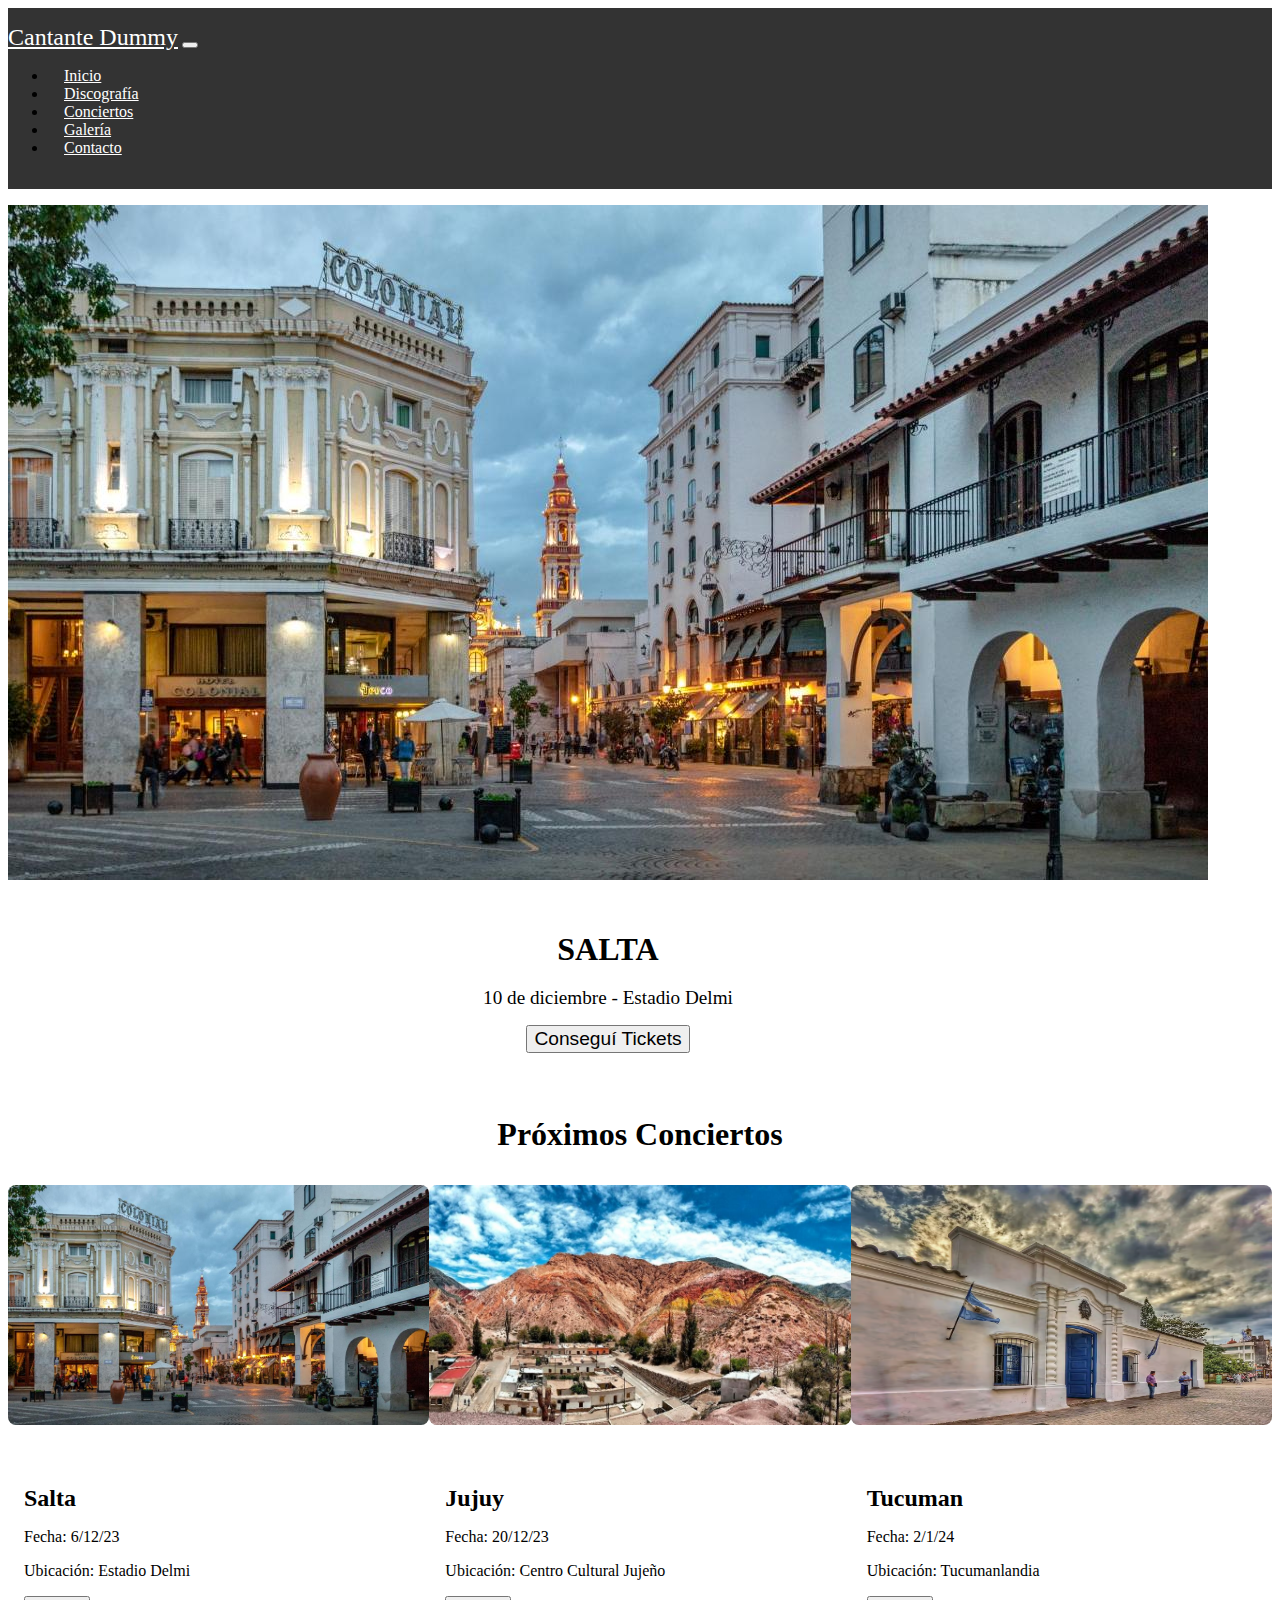
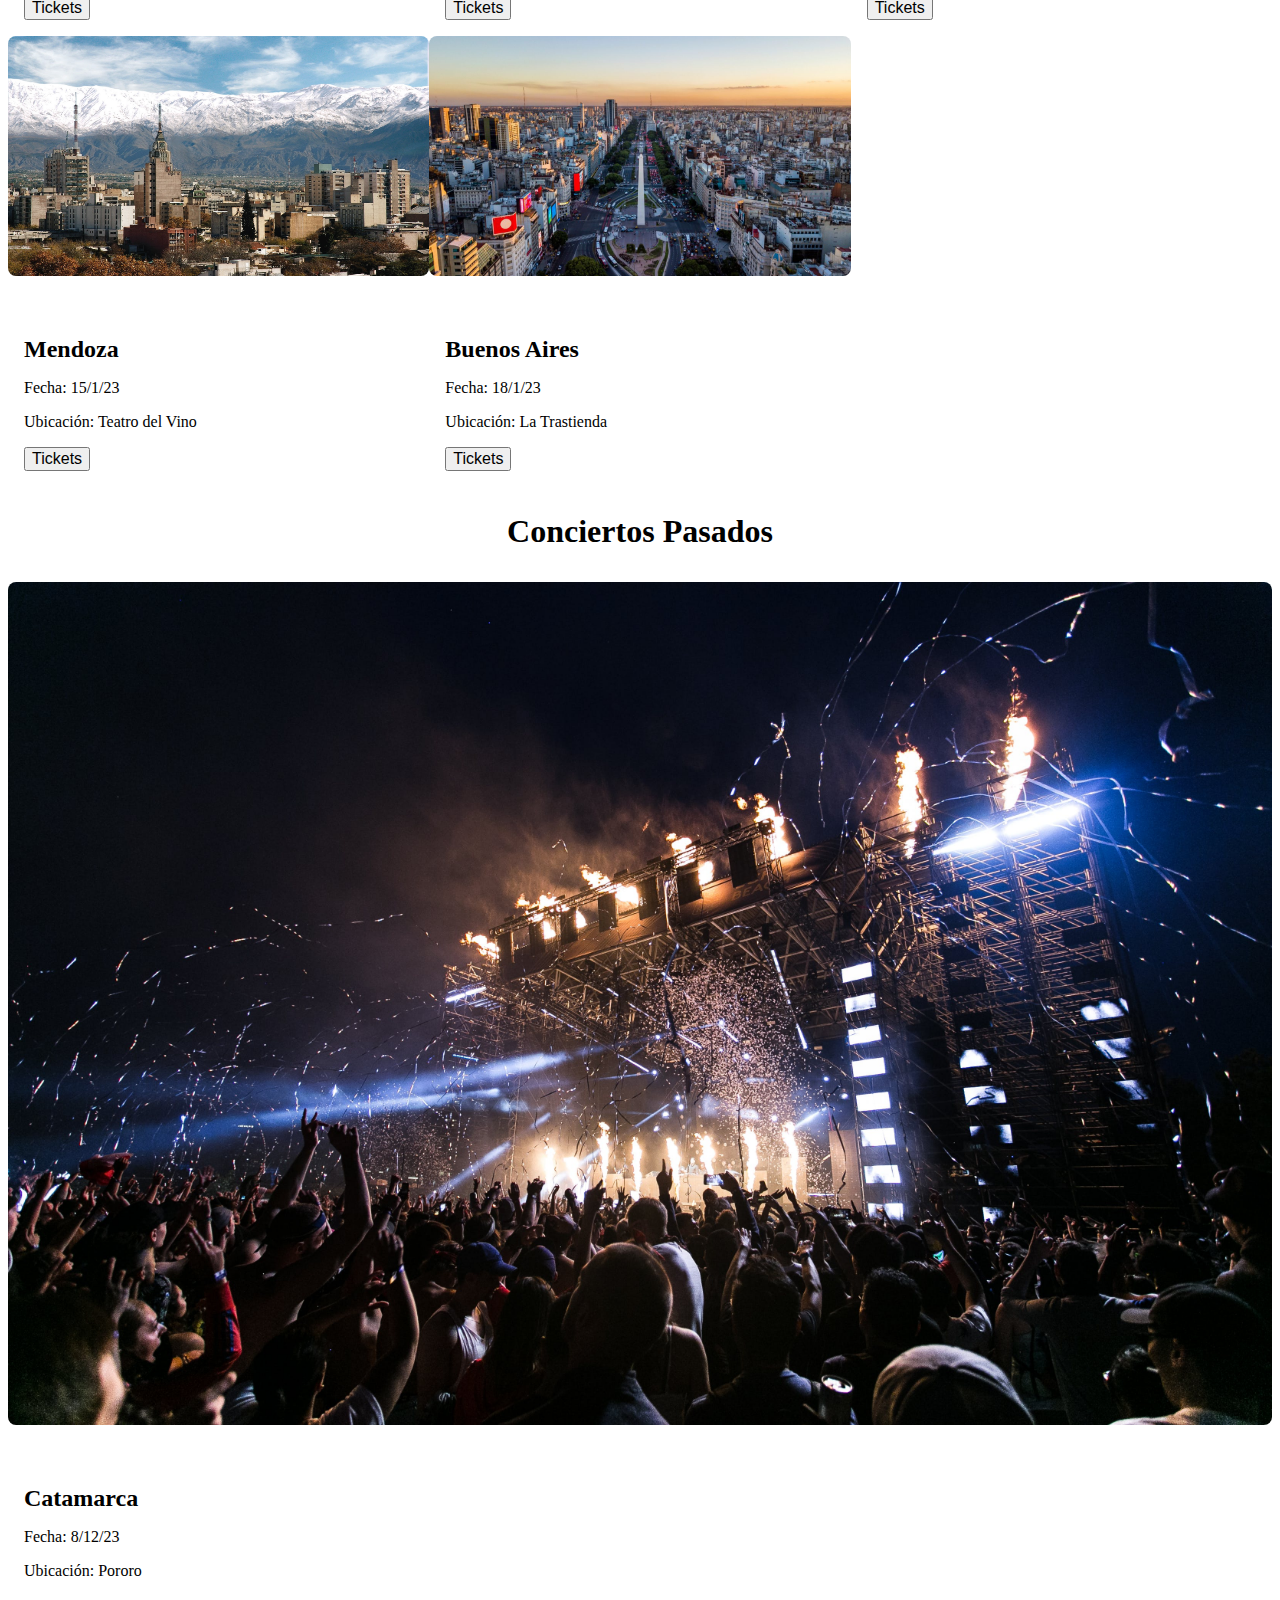
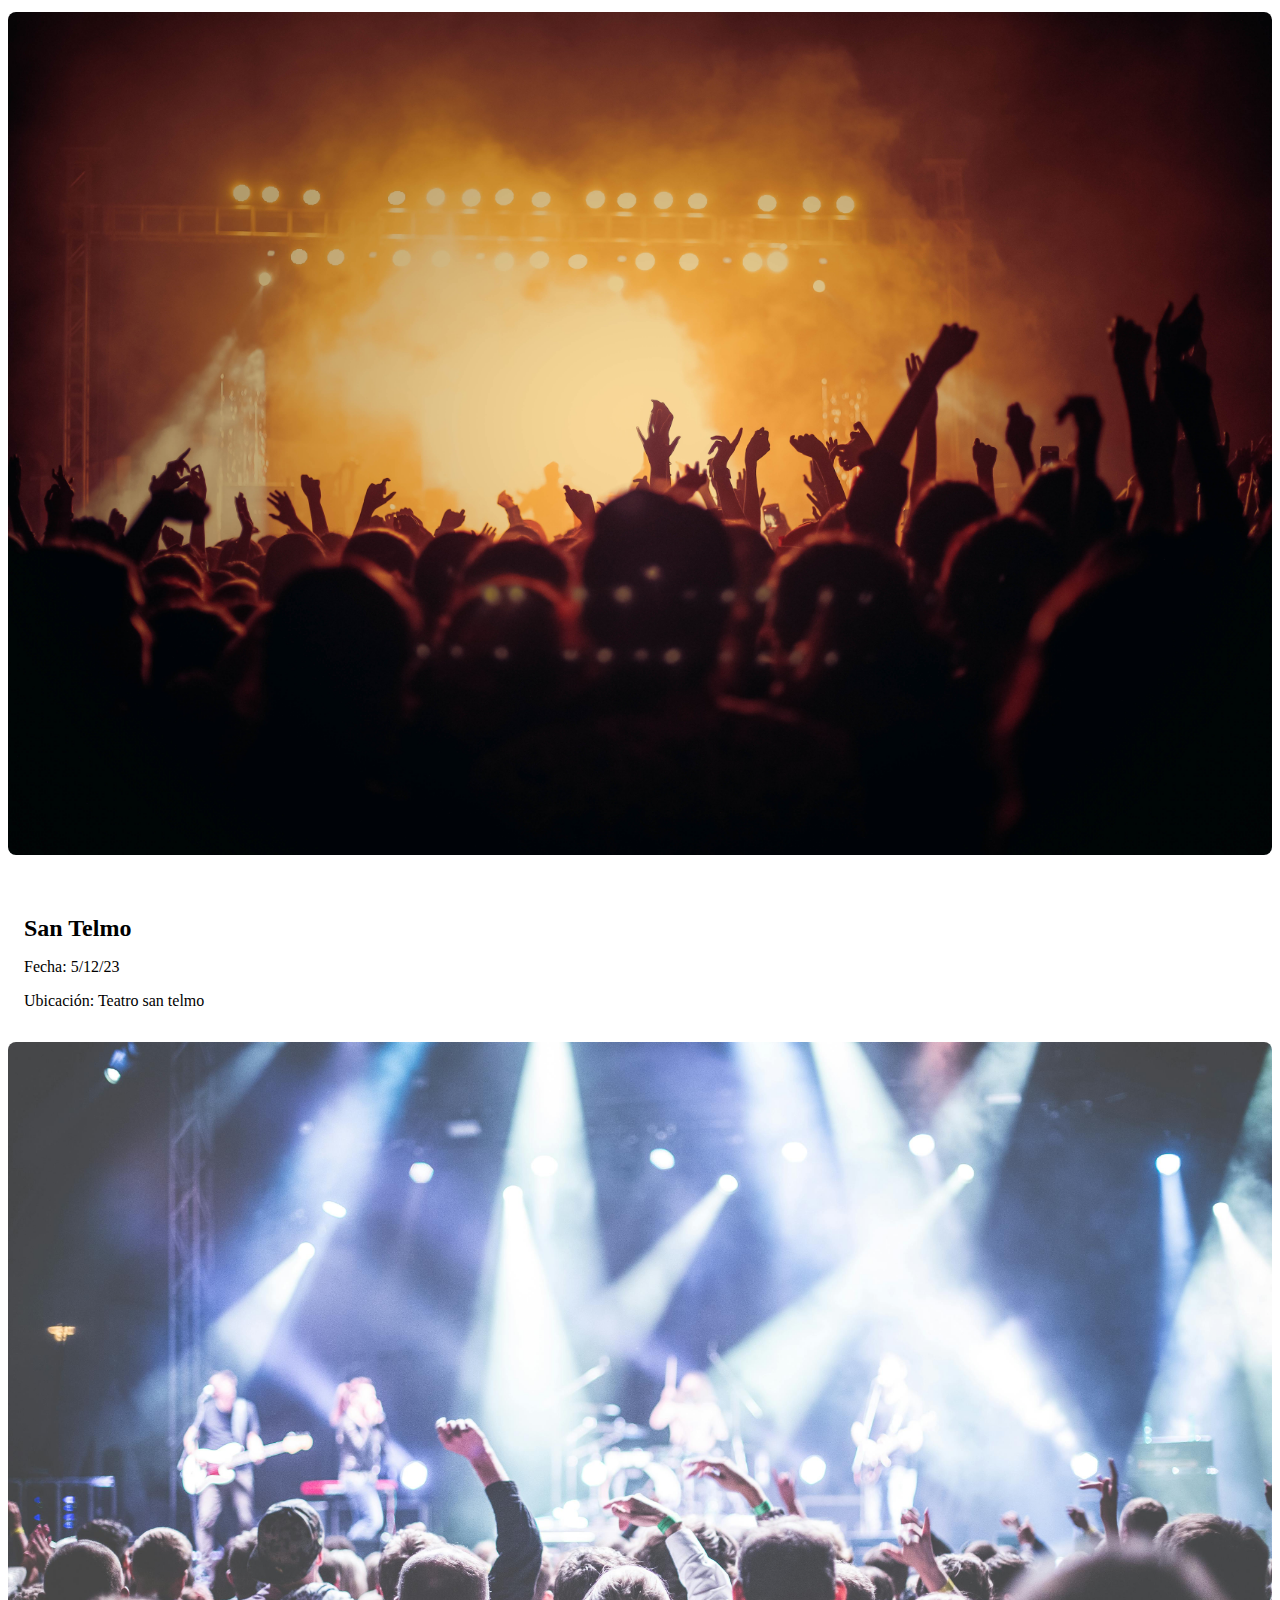
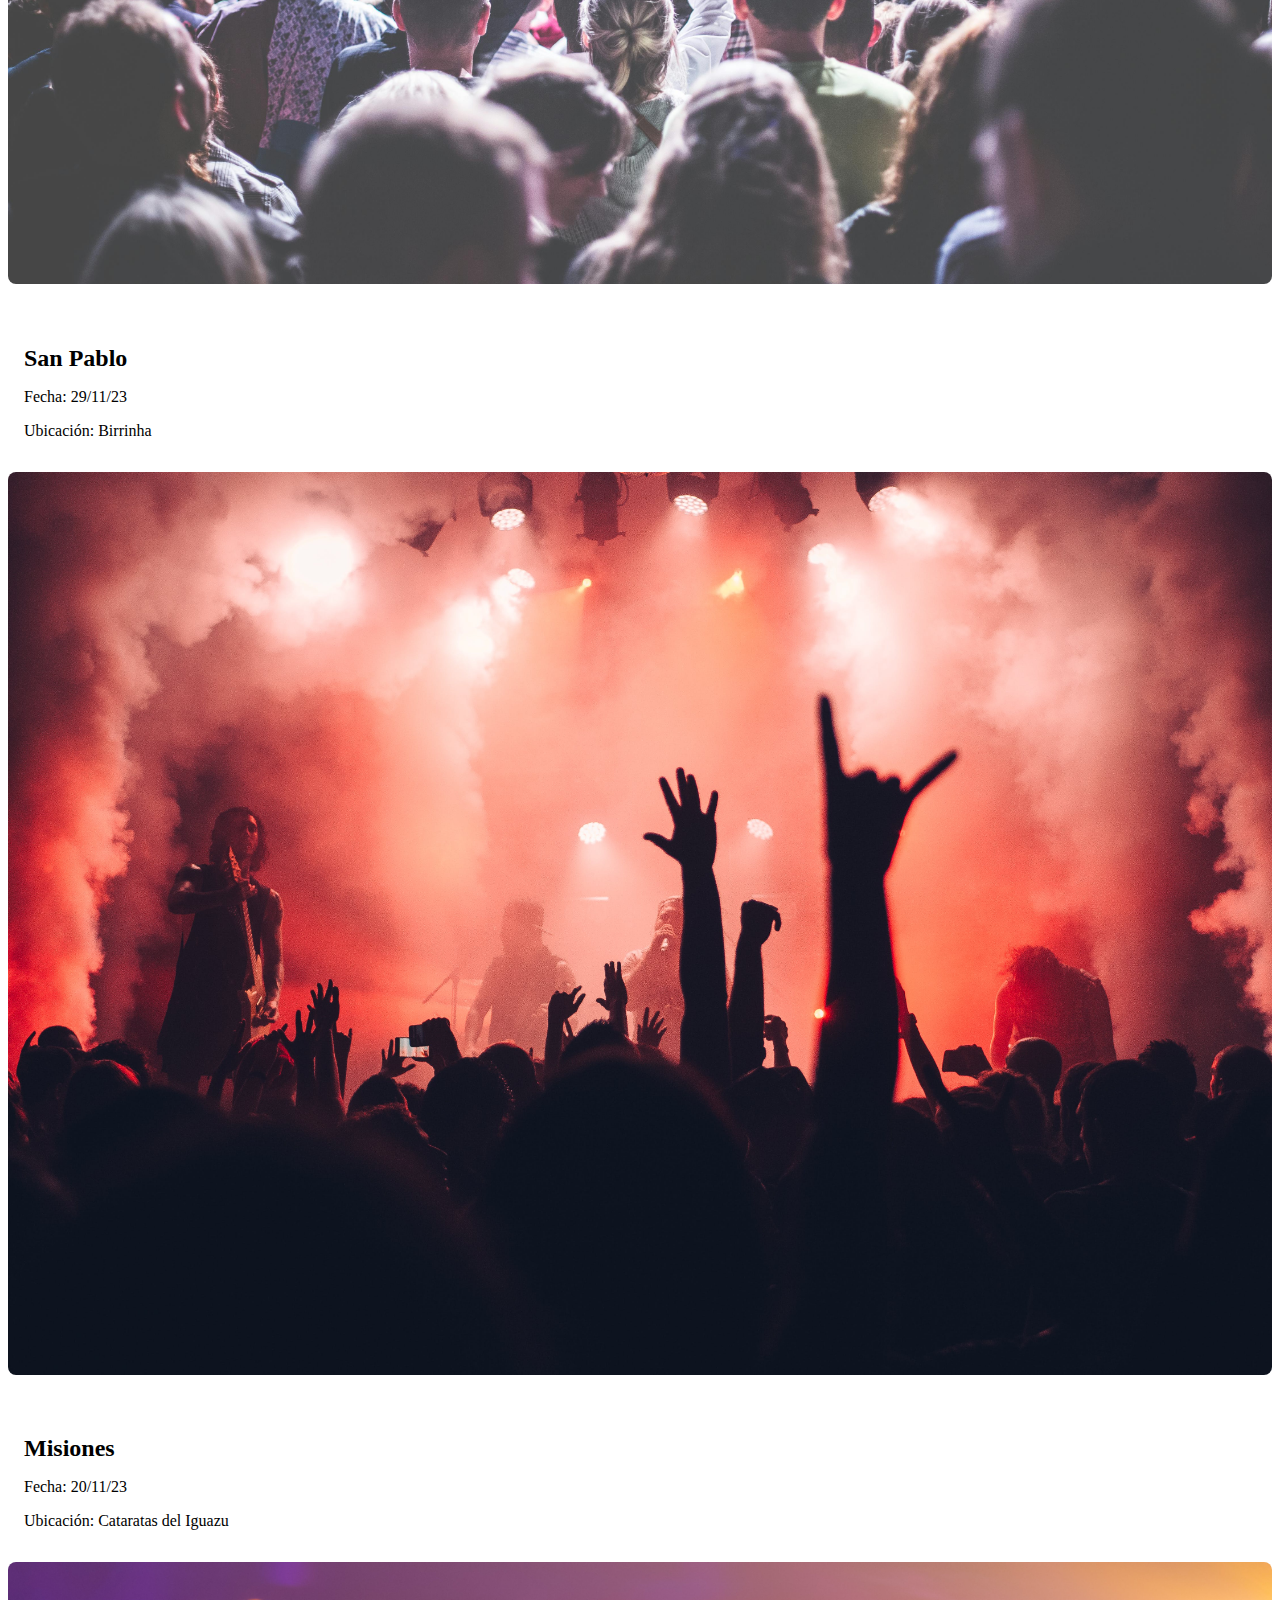
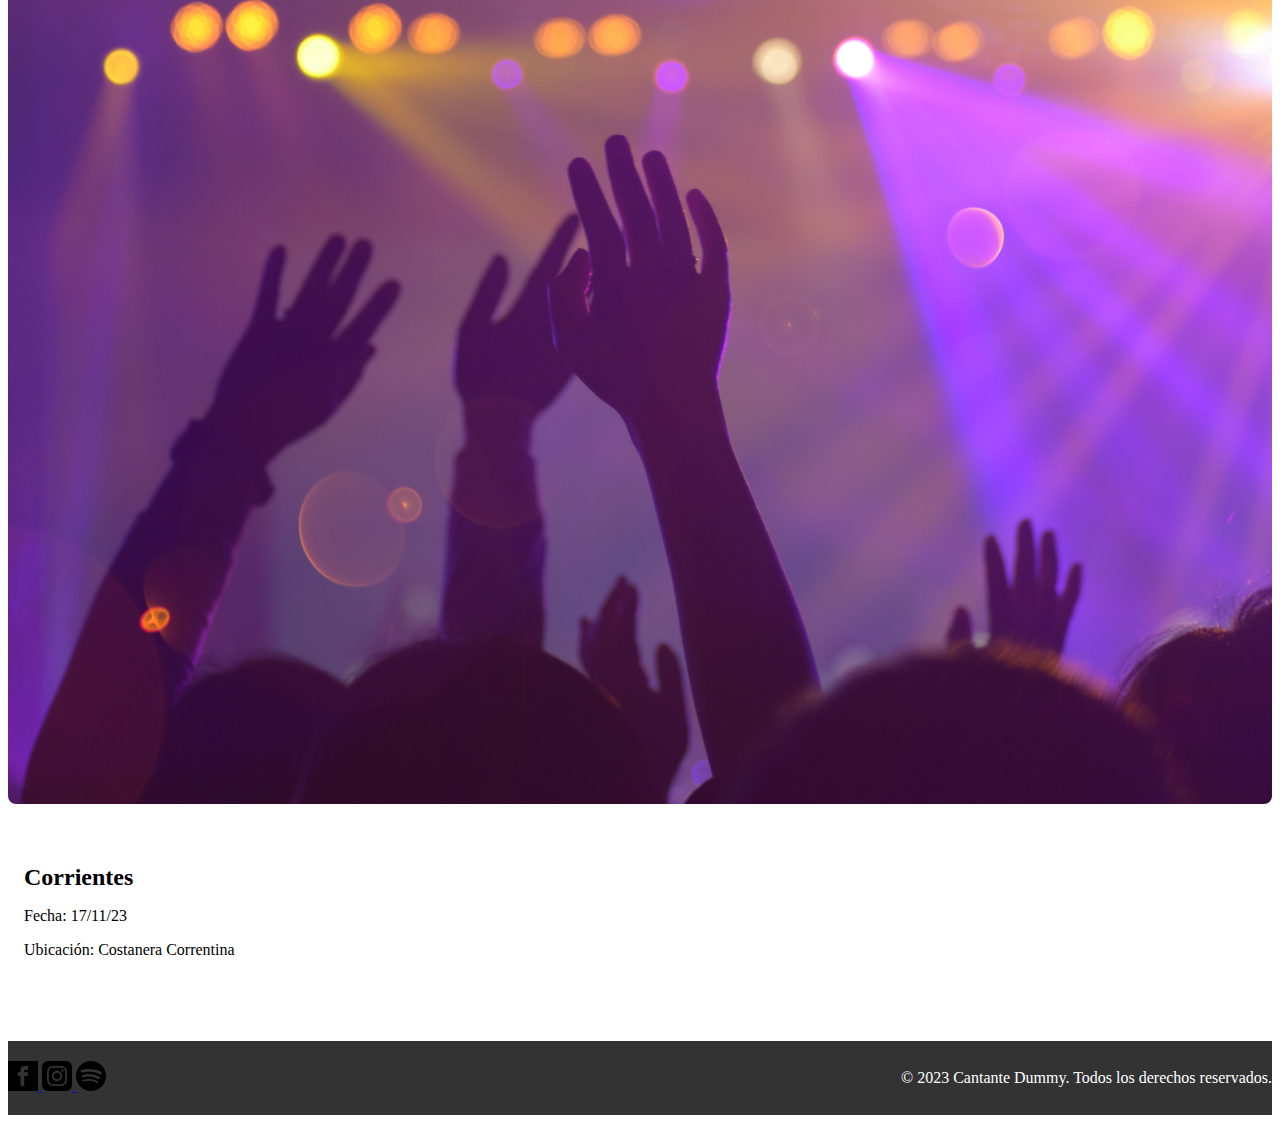
==== pages/concerts.html @ 1b95931d "Old Proyect number 3" ====
<!-- concerts.html -->

<!DOCTYPE html>
<html lang="es">
<head>
    <meta charset="UTF-8">
    <meta name="viewport" content="width=device-width, initial-scale=1.0">
    <title>Conciertos - Cantante Dummy</title>
        <!-- SEO -->
    <meta name="description" content="Descubre los próximos conciertos de Cantante Dummy. Compra tus entradas para disfrutar de su música en vivo en diferentes ciudades.">
    <meta name="keywords" content="Cantante Dummy, conciertos, próximos conciertos, entradas, música en vivo, temaiken">
    <meta name="author" content="Cantante Dummy">

    <link rel="stylesheet" href="../css/style.css">
    <link href="https://cdn.jsdelivr.net/npm/bootstrap@5.3.2/dist/css/bootstrap.min.css" rel="stylesheet" integrity="sha384-T3c6CoIi6uLrA9TneNEoa7RxnatzjcDSCmG1MXxSR1GAsXEV/Dwwykc2MPK8M2HN" crossorigin="anonymous"></head>
<body>
    <!-- Barra de navegación -->
    <header>
        <nav class="navbar navbar-expand-lg navbar-dark bg-dark">
            <div class="container">
                <a class="navbar-brand" href="#">Cantante Dummy</a>
                <button class="navbar-toggler" type="button" data-bs-toggle="collapse" data-bs-target="#navbarNav" aria-controls="navbarNav" aria-expanded="false" aria-label="Toggle navigation">
                    <span class="navbar-toggler-icon"></span>
                </button>
                <div class="collapse navbar-collapse" id="navbarNav">
                    <ul class="navbar-nav ms-auto">
                        <li class="nav-item">
                            <a class="nav-link" href="../index.html">Inicio</a>
                        </li>
                        <li class="nav-item">
                            <a class="nav-link" href="discography.html">Discografía</a>
                        </li>
                        <li class="nav-item">
                            <a class="nav-link" href="concerts.html">Conciertos</a>
                        </li>
                        <li class="nav-item">
                            <a class="nav-link" href="gallery.html">Galería</a>
                        </li>
                        <li class="nav-item">
                            <a class="nav-link" href="contact.html">Contacto</a>
                        </li>
                    </ul>
                </div>
            </div>
        </nav>
    </header>

    <!--contenido de conciertos-->
    <section class="concerts__next">
        <div class="container">
            <div class="row">
                <div class="col-md-6">
                    <img src="../img/cities/salta.jpeg" alt="Próximo Concierto en salta">
                </div>
                <div class="col-md-6 next-concert-info">
                    <h2>SALTA</h2>
                    <p>10 de diciembre - Estadio Delmi</p>
                    <button class="btn btn-primary">Conseguí Tickets</button>
                </div>
            </div>
        </div>
    </section>

    <section class="concerts__upcoming">
        <div class="container">
            <h2>Próximos Conciertos</h2>
            <div class="upcoming-grid">
                <div class="upcoming-card">
                    <img src="../img/cities/salta.jpeg" class="card-img-top" alt="Ciudad de salta">
                    <div class="card-body">
                        <h5 class="card-title">Salta</h5>
                        <p class="card-text">Fecha: 6/12/23 </p>
                        <p class="card-text">Ubicación: Estadio Delmi</p>
                        <button class="btn btn-primary">Tickets</button>
                        </div>
                </div>
                <div class="upcoming-card">
                    <img src="../img/cities/jujuy.webp" class="card-img-top" alt="Ciudad de jujuy">
                    <div class="card-body">
                        <h5 class="card-title">Jujuy</h5>
                        <p class="card-text">Fecha: 20/12/23</p>
                        <p class="card-text">Ubicación: Centro Cultural Jujeño</p>
                        <button class="btn btn-primary">Tickets</button>
                        </div>
                </div>
                <div class="upcoming-card">
                    <img src="../img/cities/tucuman.avif"" class="card-img-top" alt="Ciudad de tucuman">
                    <div class="card-body">
                        <h5 class="card-title">Tucuman</h5>
                        <p class="card-text">Fecha: 2/1/24</p>
                        <p class="card-text">Ubicación: Tucumanlandia</p>
                        <button class="btn btn-primary">Tickets</button>
                        </div>
                </div>
                <div class="upcoming-card">
                    <img src="../img/cities/mendoza.jpeg" class="card-img-top" alt="Ciudad de mendoza">
                    <div class="card-body">
                        <h5 class="card-title">Mendoza</h5>
                        <p class="card-text">Fecha: 15/1/23</p>
                        <p class="card-text">Ubicación: Teatro del Vino</p>
                        <button class="btn btn-primary">Tickets</button>
                        </div>
                </div>
                <div class="upcoming-card">
                    <img src="../img/cities/caba.jpg" class="card-img-top" alt="Ciudad de Buenos Aires">
                    <div class="card-body">
                        <h5 class="card-title">Buenos Aires</h5>
                        <p class="card-text">Fecha: 18/1/23</p>
                        <p class="card-text">Ubicación: La Trastienda</p>
                        <button class="btn btn-primary">Tickets</button>
                        </div>
                </div>
            </div>
        </div>
    </section>

    <section class="concerts__past">
        <div class="container">
            <h2>Conciertos Pasados</h2>
           <div class="row">
                <div class="card">
                    <img src="../img/concerts/concert1.jpg" class="card-img-top" alt="Catamarca">
                    <div class="card-body">
                        <h5 class="card-title">Catamarca</h5>
                        <p class="card-text">Fecha: 8/12/23</p>
                        <p class="card-text">Ubicación: Pororo</p>
                    </div>
                </div>
                <div class="card">
                    <img src="../img/concerts/concert2.jpg" class="card-img-top" alt="Teatro San Telmo">
                    <div class="card-body">
                        <h5 class="card-title">San Telmo</h5>
                        <p class="card-text">Fecha: 5/12/23</p>
                        <p class="card-text">Ubicación: Teatro san telmo</p>
                    </div>
                </div>
                <div class="card">
                    <img src="../img/concerts/concert3.jpg" class="card-img-top" alt="Concierto en brasil">
                    <div class="card-body">
                        <h5 class="card-title">San Pablo</h5>
                        <p class="card-text">Fecha: 29/11/23</p>
                        <p class="card-text">Ubicación: Birrinha</p>
                    </div>
                </div>
                <div class="card">
                    <img src="../img/concerts/concert4.jpg" class="card-img-top" alt="Concierto en cataratas">
                    <div class="card-body">
                        <h5 class="card-title">Misiones</h5>
                        <p class="card-text">Fecha: 20/11/23</p>
                        <p class="card-text">Ubicación: Cataratas del Iguazu</p>
                    </div>
                </div>
                <div class="card">
                    <img src="../img/concerts/concert5.jpg" class="card-img-top" alt="Concierto en corrientes">
                    <div class="card-body">
                        <h5 class="card-title">Corrientes</h5>
                        <p class="card-text">Fecha: 17/11/23</p>
                        <p class="card-text">Ubicación: Costanera Correntina</p>
                    </div>
                </div>
            </div>
        </div>
    </section>

    <footer class="footer">
        <div class="footer__content container">
            <div class="footer__content-icons">
                <div>
                    <a href="https://www.facebook.com">
                        <img src="../img/logos/iconmonstr-facebook-2.svg" alt="Logo-de-Facebook">
                    </a>
                    <a href="https://www.instagram.com">
                        <img src="../img/logos/iconmonstr-instagram-13.svg" alt="Logo-de-Instagram">
                    </a>
                    <a href="https://www.spotify.com">
                        <img src="../img/logos/iconmonstr-spotify-1.svg" alt="Logo-de-Spotify">
                    </a>
                </div>
            </div>
            <div class="footer__content-text">
                <p>&copy; 2023 Cantante Dummy. Todos los derechos reservados.</p>
            </div>
        </div>        
    </footer>

    <script src="https://cdn.jsdelivr.net/npm/bootstrap@5.3.2/dist/js/bootstrap.bundle.min.js" integrity="sha384-C6RzsynM9kWDrMNeT87bh95OGNyZPhcTNXj1NW7RuBCsyN/o0jlpcV8Qyq46cDfL" crossorigin="anonymous"></script></body>
</html>
---- css/style.css ----
@charset "UTF-8";
/* _index.scss */
/*_mixins.scss*/
/**
* BREAKPOINT MIXINGS
*/
/*------------------------------------*\
* BREAKPOINTS
\*------------------------------------*/
/**
* SMALL (XS)
*/
/**
* SMALL (SM)
*/
/**
* MEDIUM (MD)
*/
/**
* LARGE (LG)
*/
/*
.color3 { #2cb8b2 };
.color4 { #3ddb8f };
.color5 { #a9f04d };
*/
.banner {
  background: url("../img/singerpics/imagen4.jpg") center/cover no-repeat;
  height: 100vh;
  display: flex;
  align-items: center;
  justify-content: center;
}

.row_content {
  display: flex;
  flex-wrap: wrap;
  justify-content: space-around;
  align-items: center;
}

.music,
.concert {
  height: 100vh;
  width: 100%;
  text-align: center;
  padding: 20px;
  display: flex;
  flex-direction: column;
  justify-content: center;
  align-items: center;
}
.music .music_row,
.concert .music_row {
  display: flex;
  flex-direction: row;
  justify-content: center;
  align-items: center;
}
.music .music_row .music_text,
.concert .music_row .music_text {
  text-align: left;
  margin-left: 2rem;
}
.music .music_row .music_text h2,
.concert .music_row .music_text h2 {
  color: white;
}
@media (max-width: 767px) {
  .music .music_row,
  .concert .music_row {
    flex-direction: column;
  }
}
.music .concert_row,
.concert .concert_row {
  display: flex;
  flex-direction: row;
  justify-content: center;
  align-items: center;
  background-color: #268fbe;
}
.music .concert_row .concert_text,
.concert .concert_row .concert_text {
  text-align: right;
  margin-right: 2rem;
}
.music .concert_row .concert_text h2,
.concert .concert_row .concert_text h2 {
  color: white;
}
@media (max-width: 767px) {
  .music .concert_row,
  .concert .concert_row {
    flex-direction: column;
  }
}
.music a,
.concert a {
  display: inline-block;
  padding: 10px 20px;
  border-radius: 50px;
  text-decoration: none;
  font-weight: bold;
  color: white;
  background-color: purple;
  transition: background-color 0.3s ease;
  width: 10rem;
  text-align: center;
}
.music a:hover,
.concert a:hover {
  background-color: #401487;
}

.music {
  background-color: #551bb3;
}

.concert {
  background-color: #268fbe;
}

.music_img {
  width: 100%;
  max-width: 400px;
  rotate: -10deg;
  height: auto;
  transition: transform 0.3s ease;
  border-radius: 8px;
  margin: 2rem;
}
.music_img:hover {
  transform: scale(1.1);
}

.concert_img {
  width: 100%;
  max-width: 400px;
  rotate: 10deg;
  height: auto;
  transition: transform 0.3s ease;
  border-radius: 8px;
  margin: 2rem;
}
.concert_img:hover {
  transform: scale(1.1);
}

img {
  width: 100%;
  height: auto;
}

/* _discography.scss */
/**
* BREAKPOINT MIXINGS
*/
/*------------------------------------*\
* BREAKPOINTS
\*------------------------------------*/
/**
* SMALL (XS)
*/
/**
* SMALL (SM)
*/
/**
* MEDIUM (MD)
*/
/**
* LARGE (LG)
*/
.discography__latest-release h2 {
  text-align: center;
  font-size: 2rem;
  margin-bottom: 2rem;
}
.discography__latest-single.card {
  border: 1px solid #ddd;
  box-shadow: 0 4px 8px rgba(0, 0, 0, 0.1);
  transition: transform 0.3s ease;
  margin: 0 auto;
  padding: 15px;
  max-width: 200rem;
  display: flex;
  flex-direction: row;
}
.discography__latest-single.card:hover {
  transform: scale(1.05);
}
.discography__latest-single.card .card-img-top {
  border-radius: 8px;
  width: 250px;
  height: 250px;
  object-fit: cover;
}
.discography__latest-single.card .card-body {
  display: flex;
  align-items: center;
}
.discography__latest-single.card .card-body .card-text {
  text-align: left;
  margin-left: 20px;
}
.discography__latest-single.card .card-title {
  font-size: 1.5rem;
}
.discography__latest-single.card .card-text {
  font-size: 1.2rem;
}
.discography__albums h2 {
  text-align: center;
  font-size: 2rem;
  margin-bottom: 2rem;
}
@media (min-width: 1200px) {
  .discography__albums-container {
    display: flex;
    flex-direction: row;
    justify-content: space-around;
  }
}
.discography__albums-container .album {
  text-align: center;
}
.discography__albums-container .album .img {
  max-width: 100%;
  height: auto;
  border-radius: 8px;
}
.discography__albums-container .album .img:hover {
  transform: scale(1.05);
}
.discography__albums-container .album .list-group {
  width: 80%;
  margin: auto;
}
.discography__albums-container .album .list-group-item:hover {
  font-weight: bold;
  text-decoration: underline;
  font-size: 1.1em;
}
@media (min-width: 768px) {
  .discography__albums-container .album {
    width: 100%;
  }
  .discography__albums-container .album .list-group {
    width: 100%;
  }
}
.discography__singles h2 {
  text-align: center;
  font-size: 2rem;
  margin-bottom: 2rem;
}
.discography__singles-grid {
  display: grid;
  gap: 20px;
  max-width: 200rem;
  justify-content: center;
}
@media (min-width: 768px) {
  .discography__singles-grid {
    grid-template-columns: 1fr;
  }
}
@media (min-width: 992px) {
  .discography__singles-grid {
    grid-template-columns: repeat(2, 1fr);
  }
}
@media (min-width: 1200px) {
  .discography__singles-grid {
    grid-template-columns: repeat(3, 1fr);
  }
}
.discography__singles-grid .single {
  position: relative;
}
.discography__singles-grid .single__title {
  font-size: 1.5em;
  font-weight: bold;
  text-align: center;
  text-decoration: none;
  z-index: 1;
  position: absolute;
  height: 100%;
  width: 100%;
  top: 0;
  left: 0;
  opacity: 0;
  transition: opacity 0.5s;
  background: rgba(82, 58, 52, 0.4);
  color: white;
  /* Posición del texto */
  display: flex;
  align-items: center;
  justify-content: center;
}
.discography__singles-grid .single__title:hover, .discography__singles-grid .single__title :focus {
  opacity: 1;
}
.discography__singles-grid .single__img {
  line-height: 0;
  overflow: hidden;
}
.discography__singles-grid .single__img img {
  filter: blur(0px);
  transition: filter 0.3s ease-in;
  transform: scale(1.1);
}
.discography__singles-grid .single__img img:hover, .discography__singles-grid .single__img img :focus {
  filter: blur(2px);
}

/* _contact-form.scss */
.contact-form h1 {
  text-align: center;
  font-size: 2rem;
  margin-bottom: 2rem;
}
.contact-form form .mb-3 {
  margin-bottom: 1.5rem;
}
.contact-form form label {
  margin-bottom: 0.5rem;
  font-size: 1rem;
}
.contact-form form input,
.contact-form form select,
.contact-form form textarea {
  width: 100%;
  padding: 0.375rem 0.75rem;
  font-size: 1rem;
  line-height: 1.5;
  border-radius: 0.25rem;
  border: 1px solid #ced4da;
}
.contact-form form input:focus,
.contact-form form select:focus,
.contact-form form textarea:focus {
  border-color: #6cb2eb;
  outline: 0;
  box-shadow: 0 0 0 0.25rem rgba(108, 178, 235, 0.25);
}
.contact-form form button {
  padding: 0.375rem 0.75rem;
  font-size: 1rem;
  line-height: 1.5;
  border-radius: 0.25rem;
  cursor: pointer;
}
.contact-form form .btn-container {
  display: flex;
  justify-content: right;
}
.contact-form form .btn-primary {
  background-color: #007bff;
  border-color: #007bff;
}
.contact-form form .btn-primary:hover {
  background-color: #0056b3;
  border-color: #0056b3;
}
.contact-form form .btn-secondary {
  background-color: #6c757d;
  border-color: #6c757d;
}
.contact-form form .btn-secondary:hover {
  background-color: #5a6268;
  border-color: #5a6268;
}

/* _concerts.scss */
.concerts__next {
  /* Estilos para la sección del próximo concierto */
  height: 100vh;
  display: flex;
  align-items: center;
}
.concerts__next img {
  width: 100%;
  height: auto;
  transition: transform 0.3s ease;
}
.concerts__next img:hover {
  transform: scale(1.1);
}
.concerts__next .next-concert-info {
  padding: 20px;
  text-align: center;
}
.concerts__next .next-concert-info h2 {
  font-size: 2rem;
  margin-bottom: 1rem;
}
.concerts__next .next-concert-info p {
  font-size: 1.2rem;
  margin-bottom: 1rem;
}
.concerts__next .next-concert-info button {
  font-size: 1.2rem;
}
.concerts__upcoming {
  /* Estilos para la sección de próximos conciertos */
}
.concerts__upcoming h2 {
  text-align: center;
  font-size: 2rem;
  margin-bottom: 2rem;
}
.concerts__upcoming .upcoming-grid {
  display: grid;
  gap: 20px;
  justify-content: center;
}
@media (min-width: 768px) {
  .concerts__upcoming .upcoming-grid {
    grid-template-columns: 1fr;
    gap: 0px;
  }
}
@media (min-width: 992px) {
  .concerts__upcoming .upcoming-grid {
    grid-template-columns: repeat(2, 1fr);
  }
}
@media (min-width: 1200px) {
  .concerts__upcoming .upcoming-grid {
    grid-template-columns: repeat(3, 1fr);
  }
}
.concerts__upcoming .upcoming-grid .upcoming-card {
  /* Estilos para cada card de próximos conciertos */
  position: relative;
  overflow: hidden;
  transition: transform 0.3s ease, box-shadow 0.3s ease;
}
.concerts__upcoming .upcoming-grid .upcoming-card:hover {
  transform: scale(1.05);
  box-shadow: 0 4px 8px rgba(0, 0, 0, 0.1);
  z-index: 1;
}
.concerts__upcoming .upcoming-grid .upcoming-card img {
  max-width: 100%;
  height: 15rem;
  border-radius: 8px;
}
.concerts__upcoming .upcoming-grid .upcoming-card .card-body {
  padding: 1rem;
}
.concerts__upcoming .upcoming-grid .upcoming-card .card-body h5 {
  font-size: 1.5rem;
  margin-bottom: 0.5rem;
}
.concerts__upcoming .upcoming-grid .upcoming-card .card-body p {
  font-size: 1rem;
}
.concerts__upcoming .upcoming-grid .upcoming-card .card-body button {
  font-size: 1rem;
}
.concerts__past {
  /* Estilos para la sección de conciertos pasados */
}
.concerts__past h2 {
  text-align: center;
  font-size: 2rem;
  margin-bottom: 2rem;
}
.concerts__past .row {
  display: flex;
  flex-direction: column;
}
.concerts__past .row .card {
  /* Estilos para cada card de conciertos pasados */
  width: 100%;
  position: relative;
  overflow: hidden;
  transition: transform 0.3s ease, box-shadow 0.3s ease;
}
.concerts__past .row .card:hover {
  transform: scale(1.1);
  box-shadow: 0 4px 8px rgba(0, 0, 0, 0.1);
  z-index: 1;
}
.concerts__past .row .card img {
  max-width: 100%;
  height: auto;
  border-radius: 8px;
}
.concerts__past .row .card .card-body {
  padding: 1rem;
}
.concerts__past .row .card .card-body h5 {
  font-size: 1.5rem;
  margin-bottom: 0.5rem;
}
.concerts__past .row .card .card-body p {
  font-size: 1rem;
}

/* _gallery.scss */
.gallery__carousel-section {
  /* Estilos para la sección del carrusel */
  margin-bottom: 20px; /* Agrega un espacio de 20px hacia abajo */
}
.gallery__carousel-section .carousel {
  width: 100%;
  height: 100vh;
  overflow: hidden;
  margin: 0;
}
.gallery__carousel-section .carousel .carousel-inner .carousel-item img {
  width: auto;
  height: 100vh;
  object-fit: cover;
  border-radius: 8px;
}
.gallery__carousel-section .carousel .carousel-control-prev,
.gallery__carousel-section .carousel .carousel-control-next {
  width: 5%;
  color: white;
}
.gallery__image-grid-section {
  /* Estilos para la sección del grid de imágenes */
  margin-top: 20px; /* Agrega un espacio de 20px hacia arriba */
}
.gallery__image-grid-section .image-grid {
  display: grid;
  gap: 20px;
}
@media (min-width: 768px) {
  .gallery__image-grid-section .image-grid {
    grid-template-columns: 1fr;
  }
}
@media (min-width: 992px) {
  .gallery__image-grid-section .image-grid {
    grid-template-columns: repeat(3, 1fr);
  }
}
@media (min-width: 1200px) {
  .gallery__image-grid-section .image-grid {
    grid-template-columns: repeat(5, 1fr);
  }
}
.gallery__image-grid-section .image-grid .grid-item {
  position: relative;
  overflow: hidden;
  border-radius: 8px;
}
.gallery__image-grid-section .image-grid .grid-item img {
  max-width: 100%;
  height: 100%;
  display: block;
  object-fit: cover;
  border-radius: 8px;
  transition: transform 0.3s ease;
}
.gallery__image-grid-section .image-grid .grid-item .overlay {
  position: absolute;
  top: 0;
  left: 0;
  width: 100%;
  height: 100%;
  background: rgba(0, 0, 0, 0.5);
  display: flex;
  justify-content: center;
  align-items: center;
  opacity: 0;
  transition: opacity 0.3s ease;
}
.gallery__image-grid-section .image-grid .grid-item .overlay p {
  color: #fff;
  font-weight: bold;
}
.gallery__image-grid-section .image-grid .grid-item:hover img {
  transform: scale(1.1);
}
.gallery__image-grid-section .image-grid .grid-item:hover .overlay {
  opacity: 1;
}
@media (min-width: 768px) {
  .gallery s .gallery__carousel-section {
    margin-bottom: 10px;
  }
  .gallery .gallery__image-grid-section {
    margin-top: 10px;
  }
  .gallery .carousel .carousel-control-prev,
  .gallery .carousel .carousel-control-next {
    width: 10%;
  }
}
@media (min-width: 992px) {
  .gallery .gallery__carousel-section {
    margin-bottom: 30px;
  }
  .gallery .gallery__image-grid-section {
    margin-top: 30px;
  }
}
@media (min-width: 1200px) {
  .gallery .gallery__carousel-section {
    margin-bottom: 40px;
  }
  .gallery .gallery__image-grid-section {
    margin-top: 40px;
  }
}

/**
* BREAKPOINT MIXINGS
*/
/*------------------------------------*\
* BREAKPOINTS
\*------------------------------------*/
/**
* SMALL (XS)
*/
/**
* SMALL (SM)
*/
/**
* MEDIUM (MD)
*/
/**
* LARGE (LG)
*/
.footer {
  background-color: #333;
  color: #fff;
  padding: 20px 0;
  margin-top: 50px;
}
.footer__content {
  display: flex;
  justify-content: space-between;
  align-items: center;
}
@media (max-width: 767px) {
  .footer__content {
    flex-direction: column;
    text-align: center;
  }
}
.footer__content-icons {
  display: flex;
  gap: 20px;
}
.footer__content-icons a img {
  width: 30px;
  height: 30px;
}
.footer__content-text p {
  margin: 0;
}

header {
  background-color: #333;
}

.navbar {
  padding: 1rem 0;
}
.navbar .navbar-brand {
  color: white;
  font-size: 1.5rem;
}
.navbar .navbar-nav .nav-item a {
  color: white;
  padding: 0.5rem 1rem;
}
.navbar .navbar-nav .nav-item a:hover {
  color: gray;
}

/*# sourceMappingURL=style.css.map */
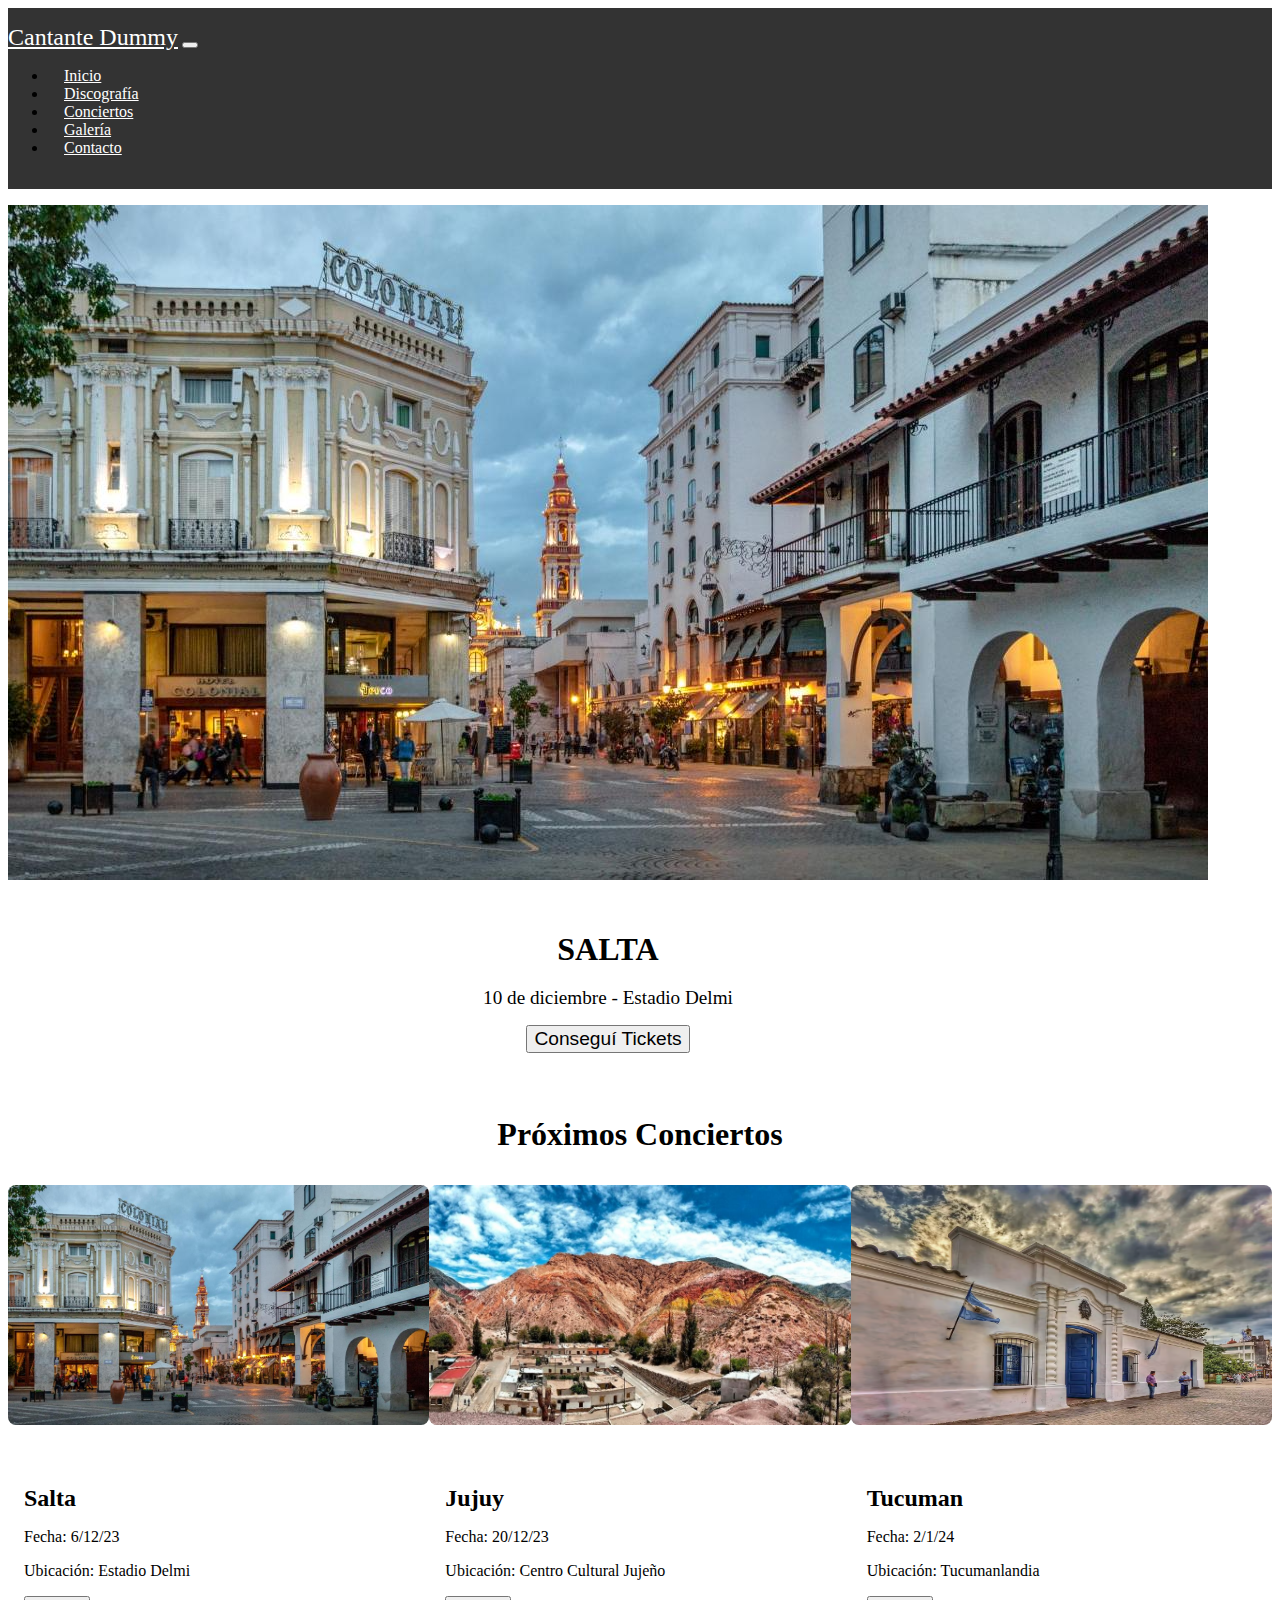
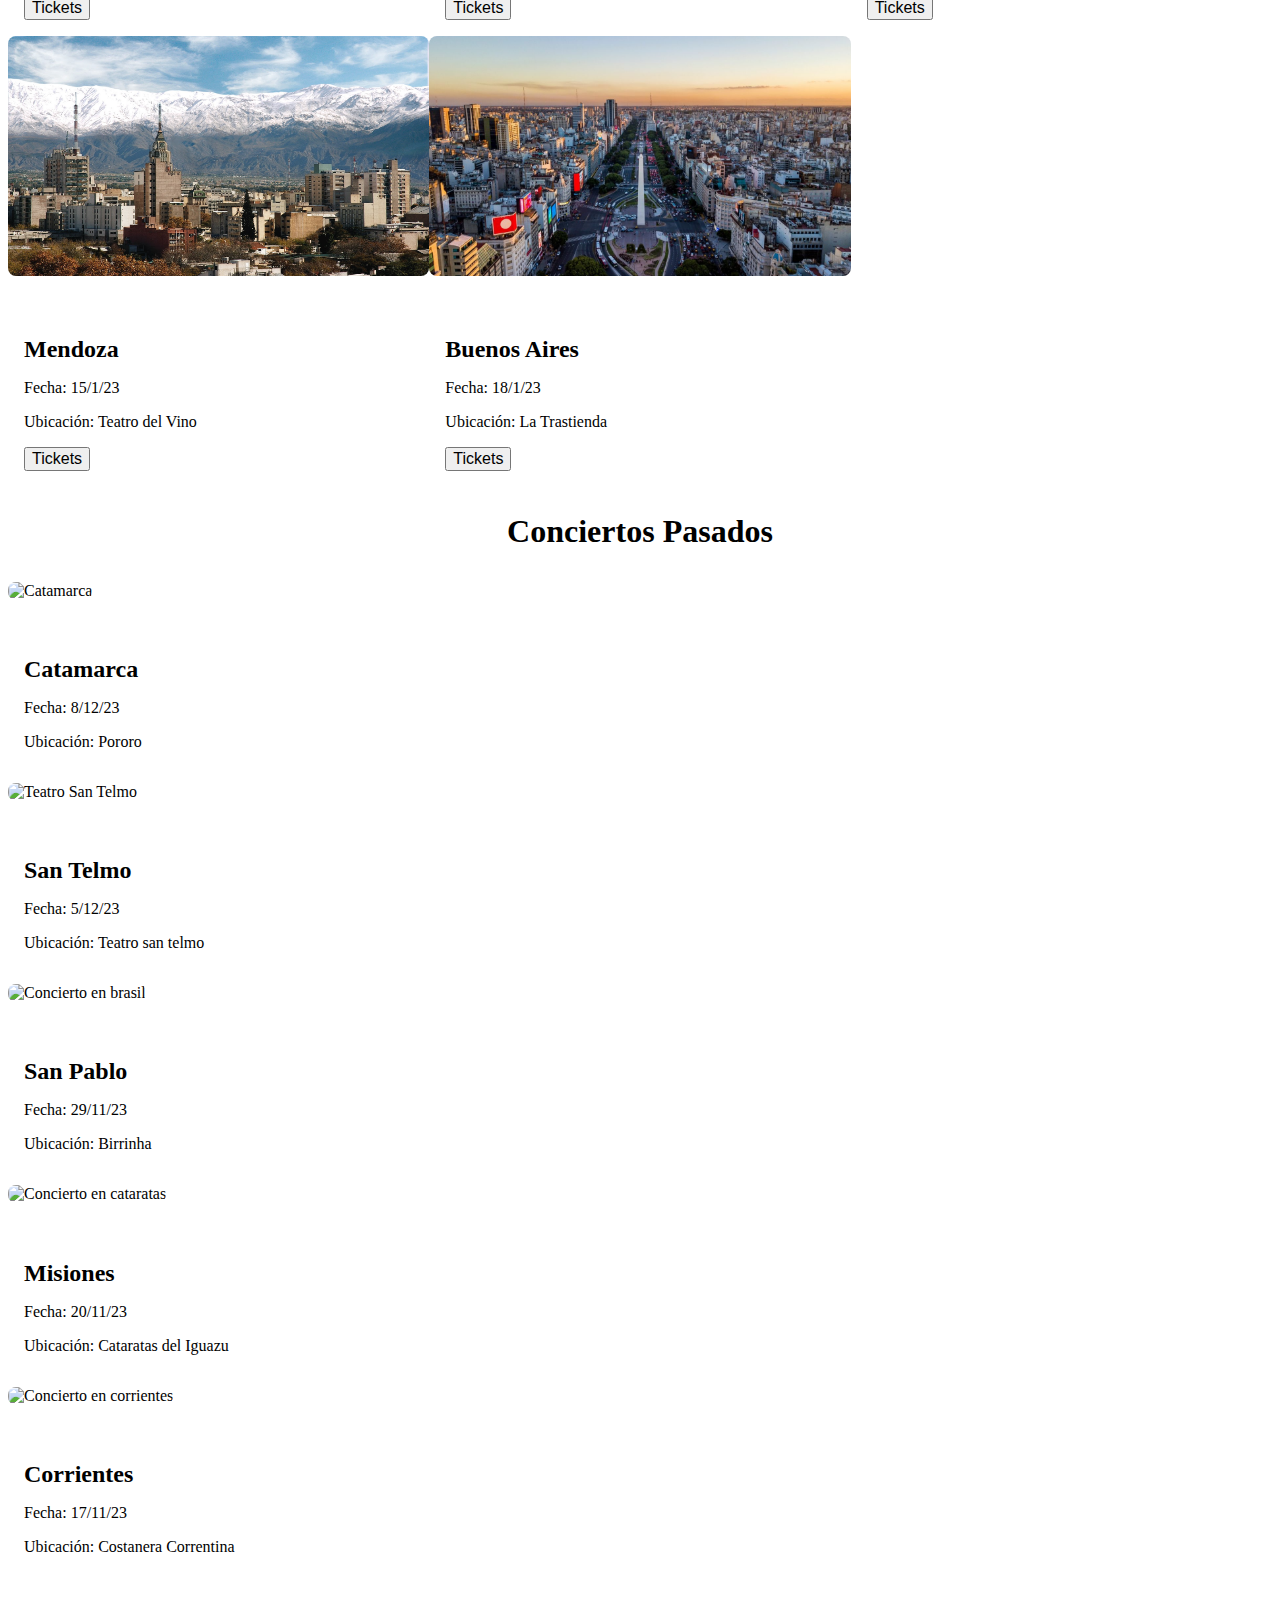
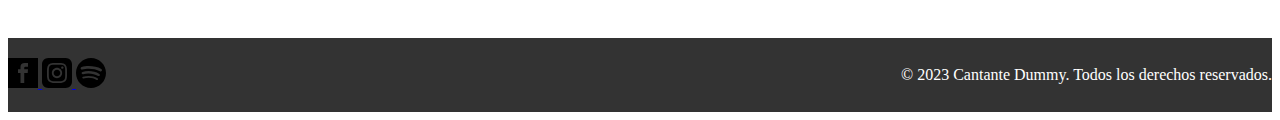
==== commit 4a4d8cea: "changes images from jpg to webp" ====
--- a/pages/concerts.html
+++ b/pages/concerts.html
@@ -10,7 +10,8 @@
     <meta name="description" content="Descubre los próximos conciertos de Cantante Dummy. Compra tus entradas para disfrutar de su música en vivo en diferentes ciudades.">
     <meta name="keywords" content="Cantante Dummy, conciertos, próximos conciertos, entradas, música en vivo, temaiken">
     <meta name="author" content="Cantante Dummy">
-
+    <!-- Favicon -->
+    <link rel="icon" href="../img/icon/concerts.ico" type="image/x-icon">
     <link rel="stylesheet" href="../css/style.css">
     <link href="https://cdn.jsdelivr.net/npm/bootstrap@5.3.2/dist/css/bootstrap.min.css" rel="stylesheet" integrity="sha384-T3c6CoIi6uLrA9TneNEoa7RxnatzjcDSCmG1MXxSR1GAsXEV/Dwwykc2MPK8M2HN" crossorigin="anonymous"></head>
 <body>
@@ -44,124 +45,124 @@
             </div>
         </nav>
     </header>
-
-    <!--contenido de conciertos-->
-    <section class="concerts__next">
-        <div class="container">
-            <div class="row">
-                <div class="col-md-6">
-                    <img src="../img/cities/salta.jpeg" alt="Próximo Concierto en salta">
-                </div>
-                <div class="col-md-6 next-concert-info">
-                    <h2>SALTA</h2>
-                    <p>10 de diciembre - Estadio Delmi</p>
-                    <button class="btn btn-primary">Conseguí Tickets</button>
-                </div>
-            </div>
-        </div>
-    </section>
-
-    <section class="concerts__upcoming">
-        <div class="container">
-            <h2>Próximos Conciertos</h2>
-            <div class="upcoming-grid">
-                <div class="upcoming-card">
-                    <img src="../img/cities/salta.jpeg" class="card-img-top" alt="Ciudad de salta">
-                    <div class="card-body">
-                        <h5 class="card-title">Salta</h5>
-                        <p class="card-text">Fecha: 6/12/23 </p>
-                        <p class="card-text">Ubicación: Estadio Delmi</p>
-                        <button class="btn btn-primary">Tickets</button>
-                        </div>
-                </div>
-                <div class="upcoming-card">
-                    <img src="../img/cities/jujuy.webp" class="card-img-top" alt="Ciudad de jujuy">
-                    <div class="card-body">
-                        <h5 class="card-title">Jujuy</h5>
-                        <p class="card-text">Fecha: 20/12/23</p>
-                        <p class="card-text">Ubicación: Centro Cultural Jujeño</p>
-                        <button class="btn btn-primary">Tickets</button>
-                        </div>
-                </div>
-                <div class="upcoming-card">
-                    <img src="../img/cities/tucuman.avif"" class="card-img-top" alt="Ciudad de tucuman">
-                    <div class="card-body">
-                        <h5 class="card-title">Tucuman</h5>
-                        <p class="card-text">Fecha: 2/1/24</p>
-                        <p class="card-text">Ubicación: Tucumanlandia</p>
-                        <button class="btn btn-primary">Tickets</button>
-                        </div>
-                </div>
-                <div class="upcoming-card">
-                    <img src="../img/cities/mendoza.jpeg" class="card-img-top" alt="Ciudad de mendoza">
-                    <div class="card-body">
-                        <h5 class="card-title">Mendoza</h5>
-                        <p class="card-text">Fecha: 15/1/23</p>
-                        <p class="card-text">Ubicación: Teatro del Vino</p>
-                        <button class="btn btn-primary">Tickets</button>
-                        </div>
-                </div>
-                <div class="upcoming-card">
-                    <img src="../img/cities/caba.jpg" class="card-img-top" alt="Ciudad de Buenos Aires">
-                    <div class="card-body">
-                        <h5 class="card-title">Buenos Aires</h5>
-                        <p class="card-text">Fecha: 18/1/23</p>
-                        <p class="card-text">Ubicación: La Trastienda</p>
-                        <button class="btn btn-primary">Tickets</button>
-                        </div>
-                </div>
-            </div>
-        </div>
-    </section>
-
-    <section class="concerts__past">
-        <div class="container">
-            <h2>Conciertos Pasados</h2>
-           <div class="row">
-                <div class="card">
-                    <img src="../img/concerts/concert1.jpg" class="card-img-top" alt="Catamarca">
-                    <div class="card-body">
-                        <h5 class="card-title">Catamarca</h5>
-                        <p class="card-text">Fecha: 8/12/23</p>
-                        <p class="card-text">Ubicación: Pororo</p>
+    <main> <!-- main de los conciertos-->
+        <!--contenido de conciertos-->
+        <section class="concerts__next">
+            <div class="container">
+                <div class="row">
+                    <div class="col-md-6">
+                        <img src="../img/cities/salta.webp" alt="Próximo Concierto en salta">
                     </div>
-                </div>
-                <div class="card">
-                    <img src="../img/concerts/concert2.jpg" class="card-img-top" alt="Teatro San Telmo">
-                    <div class="card-body">
-                        <h5 class="card-title">San Telmo</h5>
-                        <p class="card-text">Fecha: 5/12/23</p>
-                        <p class="card-text">Ubicación: Teatro san telmo</p>
-                    </div>
-                </div>
-                <div class="card">
-                    <img src="../img/concerts/concert3.jpg" class="card-img-top" alt="Concierto en brasil">
-                    <div class="card-body">
-                        <h5 class="card-title">San Pablo</h5>
-                        <p class="card-text">Fecha: 29/11/23</p>
-                        <p class="card-text">Ubicación: Birrinha</p>
-                    </div>
-                </div>
-                <div class="card">
-                    <img src="../img/concerts/concert4.jpg" class="card-img-top" alt="Concierto en cataratas">
-                    <div class="card-body">
-                        <h5 class="card-title">Misiones</h5>
-                        <p class="card-text">Fecha: 20/11/23</p>
-                        <p class="card-text">Ubicación: Cataratas del Iguazu</p>
-                    </div>
-                </div>
-                <div class="card">
-                    <img src="../img/concerts/concert5.jpg" class="card-img-top" alt="Concierto en corrientes">
-                    <div class="card-body">
-                        <h5 class="card-title">Corrientes</h5>
-                        <p class="card-text">Fecha: 17/11/23</p>
-                        <p class="card-text">Ubicación: Costanera Correntina</p>
+                    <div class="col-md-6 next-concert-info">
+                        <h2>SALTA</h2>
+                        <p>10 de diciembre - Estadio Delmi</p>
+                        <button class="btn btn-primary">Conseguí Tickets</button>
                     </div>
                 </div>
             </div>
-        </div>
-    </section>
+        </section>
 
+        <section class="concerts__upcoming">
+            <div class="container">
+                <h2>Próximos Conciertos</h2>
+                <div class="upcoming-grid">
+                    <div class="upcoming-card">
+                        <img src="../img/cities/salta.webp" class="card-img-top" alt="Ciudad de salta">
+                        <div class="card-body">
+                            <h5 class="card-title">Salta</h5>
+                            <p class="card-text">Fecha: 6/12/23 </p>
+                            <p class="card-text">Ubicación: Estadio Delmi</p>
+                            <button class="btn btn-primary">Tickets</button>
+                            </div>
+                    </div>
+                    <div class="upcoming-card">
+                        <img src="../img/cities/jujuy.webp" class="card-img-top" alt="Ciudad de jujuy">
+                        <div class="card-body">
+                            <h5 class="card-title">Jujuy</h5>
+                            <p class="card-text">Fecha: 20/12/23</p>
+                            <p class="card-text">Ubicación: Centro Cultural Jujeño</p>
+                            <button class="btn btn-primary">Tickets</button>
+                            </div>
+                    </div>
+                    <div class="upcoming-card">
+                        <img src="../img/cities/tucuman.webp" class="card-img-top" alt="Ciudad de tucuman">
+                        <div class="card-body">
+                            <h5 class="card-title">Tucuman</h5>
+                            <p class="card-text">Fecha: 2/1/24</p>
+                            <p class="card-text">Ubicación: Tucumanlandia</p>
+                            <button class="btn btn-primary">Tickets</button>
+                            </div>
+                    </div>
+                    <div class="upcoming-card">
+                        <img src="../img/cities/mendoza.webp" class="card-img-top" alt="Ciudad de mendoza">
+                        <div class="card-body">
+                            <h5 class="card-title">Mendoza</h5>
+                            <p class="card-text">Fecha: 15/1/23</p>
+                            <p class="card-text">Ubicación: Teatro del Vino</p>
+                            <button class="btn btn-primary">Tickets</button>
+                            </div>
+                    </div>
+                    <div class="upcoming-card">
+                        <img src="../img/cities/caba.webp" class="card-img-top" alt="Ciudad de Buenos Aires">
+                        <div class="card-body">
+                            <h5 class="card-title">Buenos Aires</h5>
+                            <p class="card-text">Fecha: 18/1/23</p>
+                            <p class="card-text">Ubicación: La Trastienda</p>
+                            <button class="btn btn-primary">Tickets</button>
+                            </div>
+                    </div>
+                </div>
+            </div>
+        </section>
+
+        <section class="concerts__past">
+            <div class="container">
+                <h2>Conciertos Pasados</h2>
+            <div class="row">
+                    <div class="card">
+                        <img src="../img/concerts/concert1.webp" class="card-img-top" alt="Catamarca">
+                        <div class="card-body">
+                            <h5 class="card-title">Catamarca</h5>
+                            <p class="card-text">Fecha: 8/12/23</p>
+                            <p class="card-text">Ubicación: Pororo</p>
+                        </div>
+                    </div>
+                    <div class="card">
+                        <img src="../img/concerts/concert2.webp" class="card-img-top" alt="Teatro San Telmo">
+                        <div class="card-body">
+                            <h5 class="card-title">San Telmo</h5>
+                            <p class="card-text">Fecha: 5/12/23</p>
+                            <p class="card-text">Ubicación: Teatro san telmo</p>
+                        </div>
+                    </div>
+                    <div class="card">
+                        <img src="../img/concerts/concert3.webp" class="card-img-top" alt="Concierto en brasil">
+                        <div class="card-body">
+                            <h5 class="card-title">San Pablo</h5>
+                            <p class="card-text">Fecha: 29/11/23</p>
+                            <p class="card-text">Ubicación: Birrinha</p>
+                        </div>
+                    </div>
+                    <div class="card">
+                        <img src="../img/concerts/concert4.webp" class="card-img-top" alt="Concierto en cataratas">
+                        <div class="card-body">
+                            <h5 class="card-title">Misiones</h5>
+                            <p class="card-text">Fecha: 20/11/23</p>
+                            <p class="card-text">Ubicación: Cataratas del Iguazu</p>
+                        </div>
+                    </div>
+                    <div class="card">
+                        <img src="../img/concerts/concert5.webp" class="card-img-top" alt="Concierto en corrientes">
+                        <div class="card-body">
+                            <h5 class="card-title">Corrientes</h5>
+                            <p class="card-text">Fecha: 17/11/23</p>
+                            <p class="card-text">Ubicación: Costanera Correntina</p>
+                        </div>
+                    </div>
+                </div>
+            </div>
+        </section>
+    </main>
     <footer class="footer">
         <div class="footer__content container">
             <div class="footer__content-icons">
@@ -184,4 +185,5 @@
     </footer>
 
     <script src="https://cdn.jsdelivr.net/npm/bootstrap@5.3.2/dist/js/bootstrap.bundle.min.js" integrity="sha384-C6RzsynM9kWDrMNeT87bh95OGNyZPhcTNXj1NW7RuBCsyN/o0jlpcV8Qyq46cDfL" crossorigin="anonymous"></script></body>
+</body>
 </html>
--- a/css/style.css
+++ b/css/style.css
@@ -177,6 +177,7 @@
   margin-bottom: 2rem;
 }
 .discography__latest-single.card {
+  background-color: #551bb3;
   border: 1px solid #ddd;
   box-shadow: 0 4px 8px rgba(0, 0, 0, 0.1);
   transition: transform 0.3s ease;
@@ -184,10 +185,44 @@
   padding: 15px;
   max-width: 200rem;
   display: flex;
-  flex-direction: row;
+  align-items: center; /* Centrar verticalmente */
+  animation: fadeInUp 0.5s;
+}
+@media (min-width: 1200px) {
+  .discography__latest-single.card {
+    flex-direction: row;
+  }
+}
+@media (max-width: 767px) {
+  .discography__latest-single.card {
+    flex-direction: column;
+  }
 }
 .discography__latest-single.card:hover {
-  transform: scale(1.05);
+  transform: scale(1.4);
+}
+@media (min-width: 1200px) {
+  .discography__latest-single.card:hover .card-title {
+    font-size: 4rem;
+    animation: shake 0.8s cubic-bezier(0.36, 0.07, 0.19, 0.97) both;
+  }
+}
+@media (min-width: 992px) {
+  .discography__latest-single.card:hover {
+    transform: scale(1.05);
+  }
+  .discography__latest-single.card:hover .card-title {
+    font-size: 4rem;
+    animation: shake 0.8s cubic-bezier(0.36, 0.07, 0.19, 0.97) both;
+  }
+}
+@media (max-width: 767px) {
+  .discography__latest-single.card:hover {
+    transform: scale(1.02);
+  }
+  .discography__latest-single.card:hover .card-title {
+    font-size: 3rem;
+  }
 }
 .discography__latest-single.card .card-img-top {
   border-radius: 8px;
@@ -195,9 +230,17 @@
   height: 250px;
   object-fit: cover;
 }
+.discography__latest-single.card .card-img-top:active {
+  animation: shake 0.8s cubic-bezier(0.36, 0.07, 0.19, 0.97) both;
+}
 .discography__latest-single.card .card-body {
   display: flex;
   align-items: center;
+}
+@media (max-width: 767px) {
+  .discography__latest-single.card .card-body {
+    flex-direction: column;
+  }
 }
 .discography__latest-single.card .card-body .card-text {
   text-align: left;
@@ -205,6 +248,10 @@
 }
 .discography__latest-single.card .card-title {
   font-size: 1.5rem;
+}
+.discography__latest-single.card .card-title:active {
+  font-size: 4rem;
+  animation: shake 0.8s cubic-bezier(0.36, 0.07, 0.19, 0.97) both;
 }
 .discography__latest-single.card .card-text {
   font-size: 1.2rem;
@@ -314,64 +361,140 @@
   filter: blur(2px);
 }
 
-/* _contact-form.scss */
-.contact-form h1 {
-  text-align: center;
-  font-size: 2rem;
-  margin-bottom: 2rem;
-}
-.contact-form form .mb-3 {
+@keyframes fadeInDown {
+  from {
+    opacity: 0;
+    transform: translateY(20px);
+  }
+  to {
+    opacity: 1;
+    transform: translateY(0);
+  }
+}
+@keyframes shake {
+  0%, 100% {
+    transform: translateX(0);
+  }
+  10%, 30%, 50%, 70%, 90% {
+    transform: translateX(-10px);
+  }
+  20%, 40%, 60%, 80% {
+    transform: translateX(10px);
+  }
+}
+.contact-form-section {
+  padding: 2rem 0;
+  background-color: #f8f9fa;
+}
+.contact-form-section .container {
+  max-width: 800px;
+  margin: 0 auto;
+  background: white;
+  padding: 2rem;
+  box-shadow: 0 0 15px rgba(0, 0, 0, 0.1);
+  border-radius: 8px;
+}
+.contact-form-section .container h1 {
+  text-align: center;
   margin-bottom: 1.5rem;
-}
-.contact-form form label {
+  color: #007bff;
+  font-size: 2.5rem;
+  font-weight: bold;
+  animation: fadeInDown 0.7s ease;
+}
+@media (max-width: 767px) {
+  .contact-form-section form .row {
+    flex-direction: column;
+  }
+}
+.contact-form-section form .row {
+  display: flex;
+  margin: 0 -15px;
+}
+.contact-form-section form .row .col-md-6 {
+  padding: 0 15px;
+  margin-bottom: 1rem;
+}
+@media (min-width: 992px) {
+  .contact-form-section form .row .col-md-6 {
+    width: 50%;
+  }
+}
+@media (max-width: 767px) {
+  .contact-form-section form .row .col-md-6 {
+    width: 100%;
+  }
+}
+.contact-form-section form .mb-3 {
+  position: relative;
+}
+.contact-form-section form .mb-3 label {
+  display: block;
   margin-bottom: 0.5rem;
+  color: #333;
   font-size: 1rem;
-}
-.contact-form form input,
-.contact-form form select,
-.contact-form form textarea {
+  transition: all 0.3s ease;
+}
+.contact-form-section form .mb-3 input[type=text],
+.contact-form-section form .mb-3 input[type=email],
+.contact-form-section form .mb-3 input[type=tel],
+.contact-form-section form .mb-3 select,
+.contact-form-section form .mb-3 textarea {
   width: 100%;
-  padding: 0.375rem 0.75rem;
-  font-size: 1rem;
-  line-height: 1.5;
+  padding: 10px;
+  border: 1px solid #ced4da;
   border-radius: 0.25rem;
-  border: 1px solid #ced4da;
-}
-.contact-form form input:focus,
-.contact-form form select:focus,
-.contact-form form textarea:focus {
-  border-color: #6cb2eb;
-  outline: 0;
-  box-shadow: 0 0 0 0.25rem rgba(108, 178, 235, 0.25);
-}
-.contact-form form button {
-  padding: 0.375rem 0.75rem;
-  font-size: 1rem;
-  line-height: 1.5;
+  transition: border-color 0.3s ease;
+}
+.contact-form-section form .mb-3 input[type=text]:focus,
+.contact-form-section form .mb-3 input[type=email]:focus,
+.contact-form-section form .mb-3 input[type=tel]:focus,
+.contact-form-section form .mb-3 select:focus,
+.contact-form-section form .mb-3 textarea:focus {
+  border-color: #007bff;
+  box-shadow: 0 0 8px rgba(0, 123, 255, 0.25);
+}
+.contact-form-section form .mb-3 input[type=checkbox] {
+  margin-right: 5px;
+}
+.contact-form-section form .btn-container {
+  text-align: right;
+  margin-top: 1rem;
+}
+.contact-form-section form .btn-container button {
+  padding: 0.5rem 1rem;
   border-radius: 0.25rem;
+  border: none;
+  background-color: #007bff;
+  color: white;
   cursor: pointer;
-}
-.contact-form form .btn-container {
-  display: flex;
-  justify-content: right;
-}
-.contact-form form .btn-primary {
-  background-color: #007bff;
-  border-color: #007bff;
-}
-.contact-form form .btn-primary:hover {
-  background-color: #0056b3;
-  border-color: #0056b3;
-}
-.contact-form form .btn-secondary {
-  background-color: #6c757d;
-  border-color: #6c757d;
-}
-.contact-form form .btn-secondary:hover {
-  background-color: #5a6268;
-  border-color: #5a6268;
-}
-
+  transition: background-color 0.3s ease;
+  animation: fadeInUp 0.7s ease;
+}
+.contact-form-section form .btn-container button:hover {
+  background-color: #0062cc;
+}
+
+@keyframes fadeInDown {
+  from {
+    opacity: 0;
+    transform: translate3d(0, -100%, 0);
+  }
+  to {
+    opacity: 1;
+    transform: none;
+  }
+}
+@keyframes fadeInUp {
+  from {
+    opacity: 0;
+    transform: translate3d(0, 100%, 0);
+  }
+  to {
+    opacity: 1;
+    transform: none;
+  }
+}
 /* _concerts.scss */
 .concerts__next {
   /* Estilos para la sección del próximo concierto */
@@ -505,8 +628,12 @@
   /* Estilos para la sección del carrusel */
   margin-bottom: 20px; /* Agrega un espacio de 20px hacia abajo */
 }
+.gallery__carousel-section .container {
+  margin: 0px;
+  padding: 0px;
+}
 .gallery__carousel-section .carousel {
-  width: 100%;
+  width: 100vw;
   height: 100vh;
   overflow: hidden;
   margin: 0;
@@ -525,6 +652,7 @@
 .gallery__image-grid-section {
   /* Estilos para la sección del grid de imágenes */
   margin-top: 20px; /* Agrega un espacio de 20px hacia arriba */
+  background-color: #551bb3;
 }
 .gallery__image-grid-section .image-grid {
   display: grid;
@@ -560,29 +688,42 @@
 }
 .gallery__image-grid-section .image-grid .grid-item .overlay {
   position: absolute;
-  top: 0;
+  bottom: 0;
   left: 0;
   width: 100%;
-  height: 100%;
-  background: rgba(0, 0, 0, 0.5);
+  height: auto;
+  background: rgba(0, 0, 0, 0.7);
   display: flex;
   justify-content: center;
   align-items: center;
-  opacity: 0;
   transition: opacity 0.3s ease;
 }
 .gallery__image-grid-section .image-grid .grid-item .overlay p {
   color: #fff;
   font-weight: bold;
-}
-.gallery__image-grid-section .image-grid .grid-item:hover img {
-  transform: scale(1.1);
-}
-.gallery__image-grid-section .image-grid .grid-item:hover .overlay {
-  opacity: 1;
+  margin: 10px;
+}
+@media (min-width: 992px) {
+  .gallery__image-grid-section .image-grid .grid-item .overlay {
+    opacity: 1;
+  }
+  .gallery__image-grid-section .image-grid .grid-item:hover img {
+    transform: none;
+  }
+}
+@media (min-width: 1200px) {
+  .gallery__image-grid-section .image-grid .grid-item .overlay {
+    opacity: 0;
+  }
+  .gallery__image-grid-section .image-grid .grid-item:hover img {
+    transform: scale(1.1);
+  }
+  .gallery__image-grid-section .image-grid .grid-item:hover .overlay {
+    opacity: 1;
+  }
 }
 @media (min-width: 768px) {
-  .gallery s .gallery__carousel-section {
+  .gallery .gallery__carousel-section {
     margin-bottom: 10px;
   }
   .gallery .gallery__image-grid-section {
